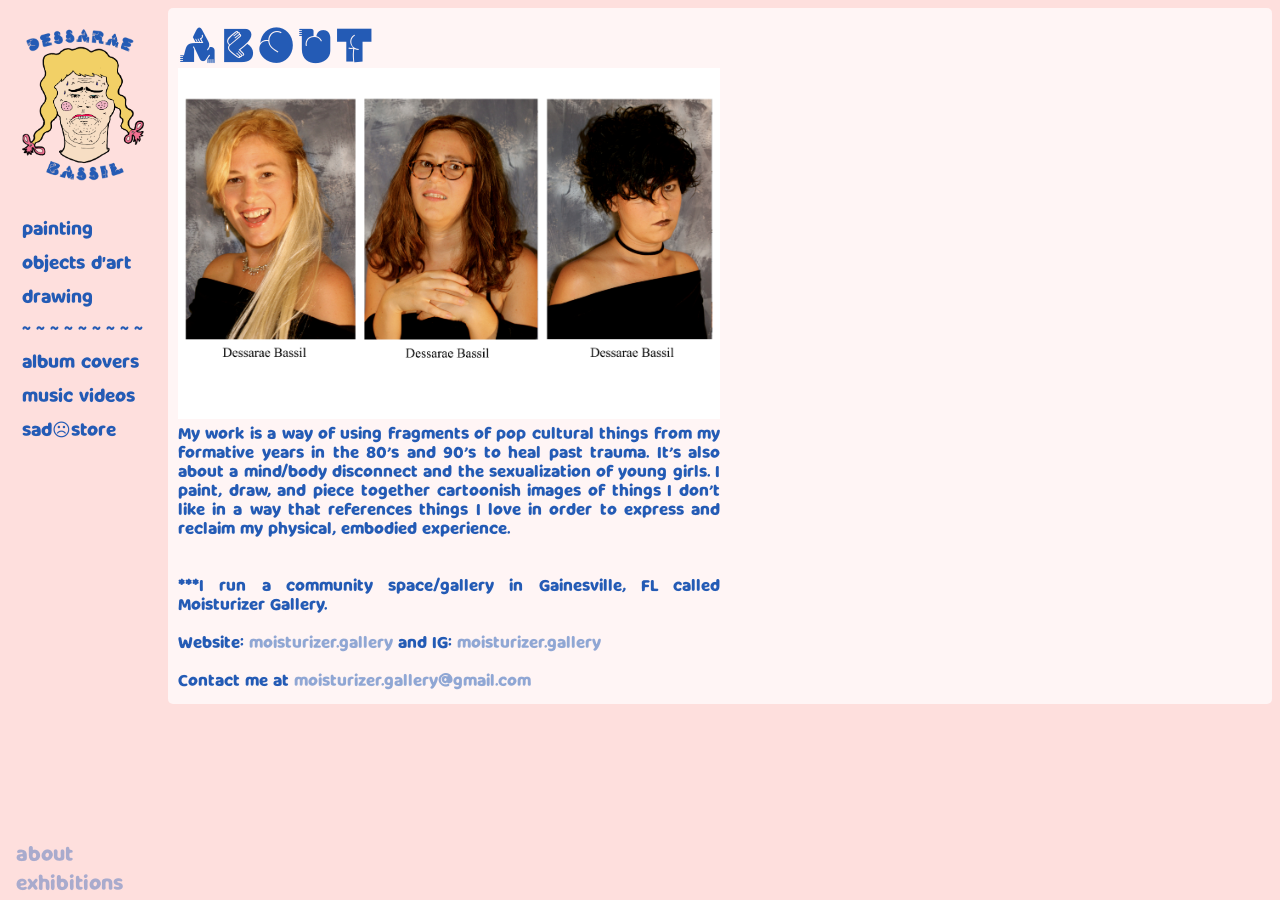
==== about.html @ 689aecd7 "upload" ====
<!DOCTYPE html>
<html>
  <head>

      
      <title>Dessarae Bassil</title>
      
      <!--Favicon!-->
      <link rel="apple-touch-icon" sizes="180x180" href="favicon/apple-touch-icon.png">
      <link rel="icon" type="image/png" sizes="32x32" href="favicon/favicon-32x32.png">
      <link rel="icon" type="image/png" sizes="16x16" href="favicon/favicon-16x16.png">
      <link rel="manifest" href="favicon/site.webmanifest">
      
      <!--CSS 4 style 😎-->
      <link rel="stylesheet" href="style.css">
      
      <script src="http://code.jquery.com/jquery-1.9.1.js"></script>
      <script type='text/javascript' src='imgfull.js'></script>
      
  </head>
  <body>      
      


<!-- Side navigation -->
<div class="sidenav">
    <a href="http://www.desbassil.com/"><img class="logo" src="images/deslogo.png"></a>
    <br>

    <a href="painting.html">painting</a>
  <a href="objects.html">objects d'art</a>
      <a href="drawing.html">drawing</a>
    <p class="navSpacer">~ ~ ~ ~ ~ ~ ~ ~ ~</p>
  <a href="albumcovers.html">album covers</a>
  <a href="musicvideos.html">music videos</a>
  <a href="sadstore.html">sad&#9785;store</a>
    
    
    
        <div class="navfooter">
            <div class="about"><a href="about.html">about</a><br><a href="exhibitions.html">exhibitions</a></div>
                
            
        
        </div>
</div>

<!-- Page content -->
<div class="main">
    
    <h1 class="cat">about</h1>
    
    <div class="imageContainer"> 
       <img class="portrait" src="images/des_portrait.jpg">
    </div>
    <div class="abouttext">
    <p class="title">My work is a way of using fragments of pop cultural things from my formative years in the 80’s and 90’s to heal past trauma. It’s also about a mind/body disconnect and the sexualization of young girls. I paint, draw, and piece together cartoonish images of things I don’t like in a way that references things I love in order to express and reclaim my physical, embodied experience.
    <br>
    <br>
        <br>
    ***I run a community space/gallery in Gainesville, FL called Moisturizer Gallery.
        <br><br>
Website: <a href="https://moisturizer.gallery/" target="_blank">moisturizer.gallery</a> and IG: <a href="https://www.instagram.com/moisturizer.gallery/" target="_blank">moisturizer.gallery </a>
        <br><br>
Contact me at <a href="mailto:moisturizer.gallery@gmail.com">moisturizer.gallery@gmail.com</a></p> <p class="medium"></p>
        </div>
    
</div>
      
        </body>
    
    
    
</html>
---- style.css ----
body {
    background-color: #fedfdd;
}

img{
    user-select: none;
    user-drag: none;
    -moz-user-select: none;
    -webkit-user-drag: none;
    -webkit-user-select: none;
    -ms-user-select: none; 
}

/* The sidebar menu */
.sidenav {
  height: 100%; /* Full-height: remove this if you want "auto" height */
  width: 160px; /* Set the width of the sidebar */
  position: fixed; /* Fixed Sidebar (stay in place on scroll) */
  z-index: 1; /* Stay on top */
  top: 0; /* Stay at the top */
  left: 0;
  background-color: #fedfdd; /* soft pink */
  overflow-x: hidden; /* Disable horizontal scroll */
  padding-top: 20px;
}

.navSpacer {
    font-family: "milkyNiceCLean";
    color: #245BB5;
    margin-top: 0px;
    margin-bottom: 0px;
    padding: 6px 16px 6px 22px;
}

.logo {
    width: 100%;
}

/* The navigation menu links */
.sidenav a {
  padding: 6px 16px 6px 22px;
  text-decoration: none;
  font-size: 18px;
  color: #245BB5;
  display: block;
    font-family: "milkyNiceClean"
}

/* When you mouse over the navigation links, change their color */
.sidenav a:hover {
  color: #F2D066;
}

/* Style page content */
.main {
  margin-left: 160px; /* Same as the width of the sidebar */
  padding: 10px 10px;
    background-color: #FFF5F5;
    border-radius: 5px;
    
}

/* On smaller screens, where height is less than 450px, change the style of the sidebar (less padding and a smaller font size) */
@media screen and (max-height: 450px) {
  .sidenav {padding-top: 15px;}
  .sidenav a {font-size: 18px;}
    .cat {font-size: 20px;}
}
.catHome {font-size: 20px;}
}


.imageContainer {
    margin-top: 15px;
}

.imageContainerCentered {
    margin-top: 15px;
    text-align: center;
}

/* INACTIVE -- makes image bigger on hover
.imageContainer > img:hover {
  width: 40%;
    min-width: 400px;
    max-width: 600px;
}
*/




/* fonts */

@font-face {
    font-family: "typefessePleine";
    src: url("fonts/Typefesse_Pleine.woff");
}

@font-face {
    font-family: "typefesseClaire";
    src: url("fonts/Typefesse_Claire-Obscure.woff");
}

@font-face {
    font-family: "typefesseClaire";
    src: url("fonts/Typefesse_Claire-Obscure.woff");
}

@font-face {
    font-family: "milkyNice";
    src: url("fonts/MilkyNice.otf");
}

@font-face {
    font-family: "milkyNiceClean";
    src: url("fonts/MilkyNice-Clean.otf");
}

@font-face {
    font-family: "comicsans";
    src: url("fonts/comicbd.ttf");
}


/*Category header styling*/
.cat {
    font-family: "typefessePleine";
    font-weight: 1;
    font-size: 50px;
    margin-top: -5px;
    margin-bottom: -5px;
    color: #245BB5;
}

.catHome{
    font-family: "typefessePleine";
    font-weight: 1;
    font-size: 50px;
    margin-top: -5px;
    margin-bottom: -5px;
    color: #245BB5;
    text-align: center;
}

.title {
    font-family: "milkyNiceClean";
    color: #245BB5;
    font-weight: 100;
    margin-top: 0px;

    margin-bottom: 0px;
    border-radius: 0px 0px 5px 5px;
}

.title a{
    color: #245BB5;
    opacity: 50%;
    text-decoration: none;
}

.title a:hover{
    color: #F2D066;
    opacity: 100%;
}

.medium {
    font-family: "milkyNiceClean";
    color: #245BB5;
    font-size: 12px;
    opacity: 50%;
    font-weight: 100;
    margin-top: 0px;
    padding-bottom: 5px;
    margin-bottom: 0px;
    border-radius: 0px 0px 5px 5px;
}

.borderSpacer {
  height: 5px;
  width: 100%;
  background-color: #fedfdd;
    border-radius: 15px
}

.navfooter {
    position: fixed;
    width: 160px;
    bottom: 10px;
    font-size: 9px;
    font-family: "milkyNiceClean";
    color: #D179AF;
    opacity: 55%;
    padding: 6px 16px 6px 16px;
}

.navfooter a{
    color: #7166D1;
    opacity:70%;
    padding: 0px;
    font-size: 9px;
    display: inline;
}

.navfooter a:hover{
    color: #7166D1;
    opacity: 100%;
}

.desCopy{
    font-size: 12px;
    display: inline;
}

.about{
    margin-bottom: -15px;
    line-height: 25px;
}

.about a{
    font-size: 20px;
    color: #245BB5;
}

.abouttext{
    width: 50%;
    max-width: 700px;
    min-width: 300px;
    text-align: justify
}
.copyright {
    font-family: "comicsans";
    display: inline;
    font-size: 12px;
}

.portrait{
    width: 50%;
    min-width: 300px;
    max-width: 700px;
}

.homeimg{
    height: 325px;
    margin-right:-35px;
    margin-bottom: -20px;
}

.exhibitionList{
    font-family: "milkyNiceClean";
    color: #245BB5;
    font-weight: 100;
    margin-top: -10px;
    line-height: 22px;
    margin-bottom: 0px;
    border-radius: 0px 0px 5px 5px;
    opacity: 80%;
}









/* Copy/pasted CSS from the JS code for viewing images full screen */

/* ddfullscreenimageviewer */
body.revealviewer {
  overflow: hidden;
}
#fullscreencanvas {
  position: fixed;
  left: 0;
  top: 0;
  width: 100%;
  height: 100%;
  width: 100vw;
  height: 100vh;
  visibility: hidden;
  opacity: 0;
  background: #E8FFE8;
  z-index: 9000;
  pointer-events: none;
  display: block;
  transition: opacity .3s, visibility 0s .3s;
}
body.revealviewer #fullscreencanvas {
  opacity: 1;
  pointer-events: auto;
  visibility: visible;
  transition: opacity .5s, visibility 0s .0s;
}
#fullscreenimagearea {
  position: relative;
  width: 100%;
  height: 100%;
  display: flex;
  align-items: center;
  justify-content: center;
}
#fullscreencanvas img {
  position: relative;
  cursor: pointer;
  transition: all .5s;
}
div#closeviewer {
/* Large x close button  */
  width: 35px;
  height: 35px;
  overflow: hidden;
  display: block;
  position: fixed;
  cursor: pointer;
  text-indent: -1000px;
  z-index: 100000;
  top: 10px;
  right: 10px;
}
div#closeviewer::before, div#closeviewer::after {
/* render large cross inside close button */
  content: "";
  display: block;
  position: absolute;
  width: 100%;
  height: 6px;
  background: #245BB5;
  top: 50%;
  opacity: 0;
  margin-top: -3px;
  -webkit-transform: rotate(0deg);
  transform: rotate(0deg);
  transition: transform .5s, opacity .5s;
}
body.revealviewer div#closeviewer::before {
  -webkit-transform: rotate(-45deg);
  transform: rotate(-45deg);
  opacity: 1;
}
body.revealviewer div#closeviewer::after {
  -webkit-transform: rotate(-135deg);
  transform: rotate(-135deg);
  opacity: 1;
}
/* Loading DIV CSS */
#fullimageloadingdiv, #zoomioloadingdiv {
  position: fixed;
  width: 100%;
  height: 100%;
  left: 0;
  top: 0;
  visibility: hidden;
  overflow: hidden;
  display: flex;
  pointer-events: none;
  z-index: 10000;
  align-items: center;
  justify-content: center;
  background: white;
}
#fullimageloadingdiv .spinner {
  width: 40px;
  height: 40px;
  margin: 100px auto;
  background-color: #E8FFE8;
  border-radius: 100%;
  -webkit-animation: sk-scaleout 1.0s infinite ease-in-out;
  animation: sk-scaleout 1.0s infinite ease-in-out;
}
@-webkit-keyframes sk-scaleout {
  0% {
    -webkit-transform: scale(0);
  }
  100% {
    -webkit-transform: scale(1.0);
    opacity: 0;
  }
}
@keyframes sk-scaleout {
  0% {
    -webkit-transform: scale(0);
    transform: scale(0);
  }
  100% {
    -webkit-transform: scale(1.0);
    transform: scale(1.0);
    opacity: 0;
  }
}
/* zoomio */
#zoomiocontainer {
/* container containing enlarged image (native sized image) */
  position: absolute;
  z-index: 9999;
  overflow: hidden;
  background: #E8FFE8;
  visibility: visible;
}
#zoomiocontainer img {
/* image inside zoom container */
  width: auto;
  height: auto !important;
  position: absolute !important;
  display: block !important;
  cursor: move;
}
.disablepointer {
  pointer-events: none;
}
#zoomiocontainer.mobileclass {
/* CSS class added to zoom container on mobile OS */
  overflow: scroll;
  -webkit-overflow-scrolling: touch;
}
#zoomioloadingdiv .spinner {
  width: 40px;
  height: 40px;
  margin: 100px auto;
  background-color: #333;
  border-radius: 100%;
  -webkit-animation: sk-scaleout 1.0s infinite ease-in-out;
  animation: sk-scaleout 1.0s infinite ease-in-out;
}
@-webkit-keyframes sk-scaleout {
  0% {
    -webkit-transform: scale(0);
  }
  100% {
    -webkit-transform: scale(1.0);
    opacity: 0;
  }
}
@keyframes sk-scaleout {
  0% {
    -webkit-transform: scale(0);
    transform: scale(0);
  }
  100% {
    -webkit-transform: scale(1.0);
    transform: scale(1.0);
    opacity: 0;
  }
}
/* opsional */
.thumbnails {
  cursor: zoom-in;
    height: 300px;
}
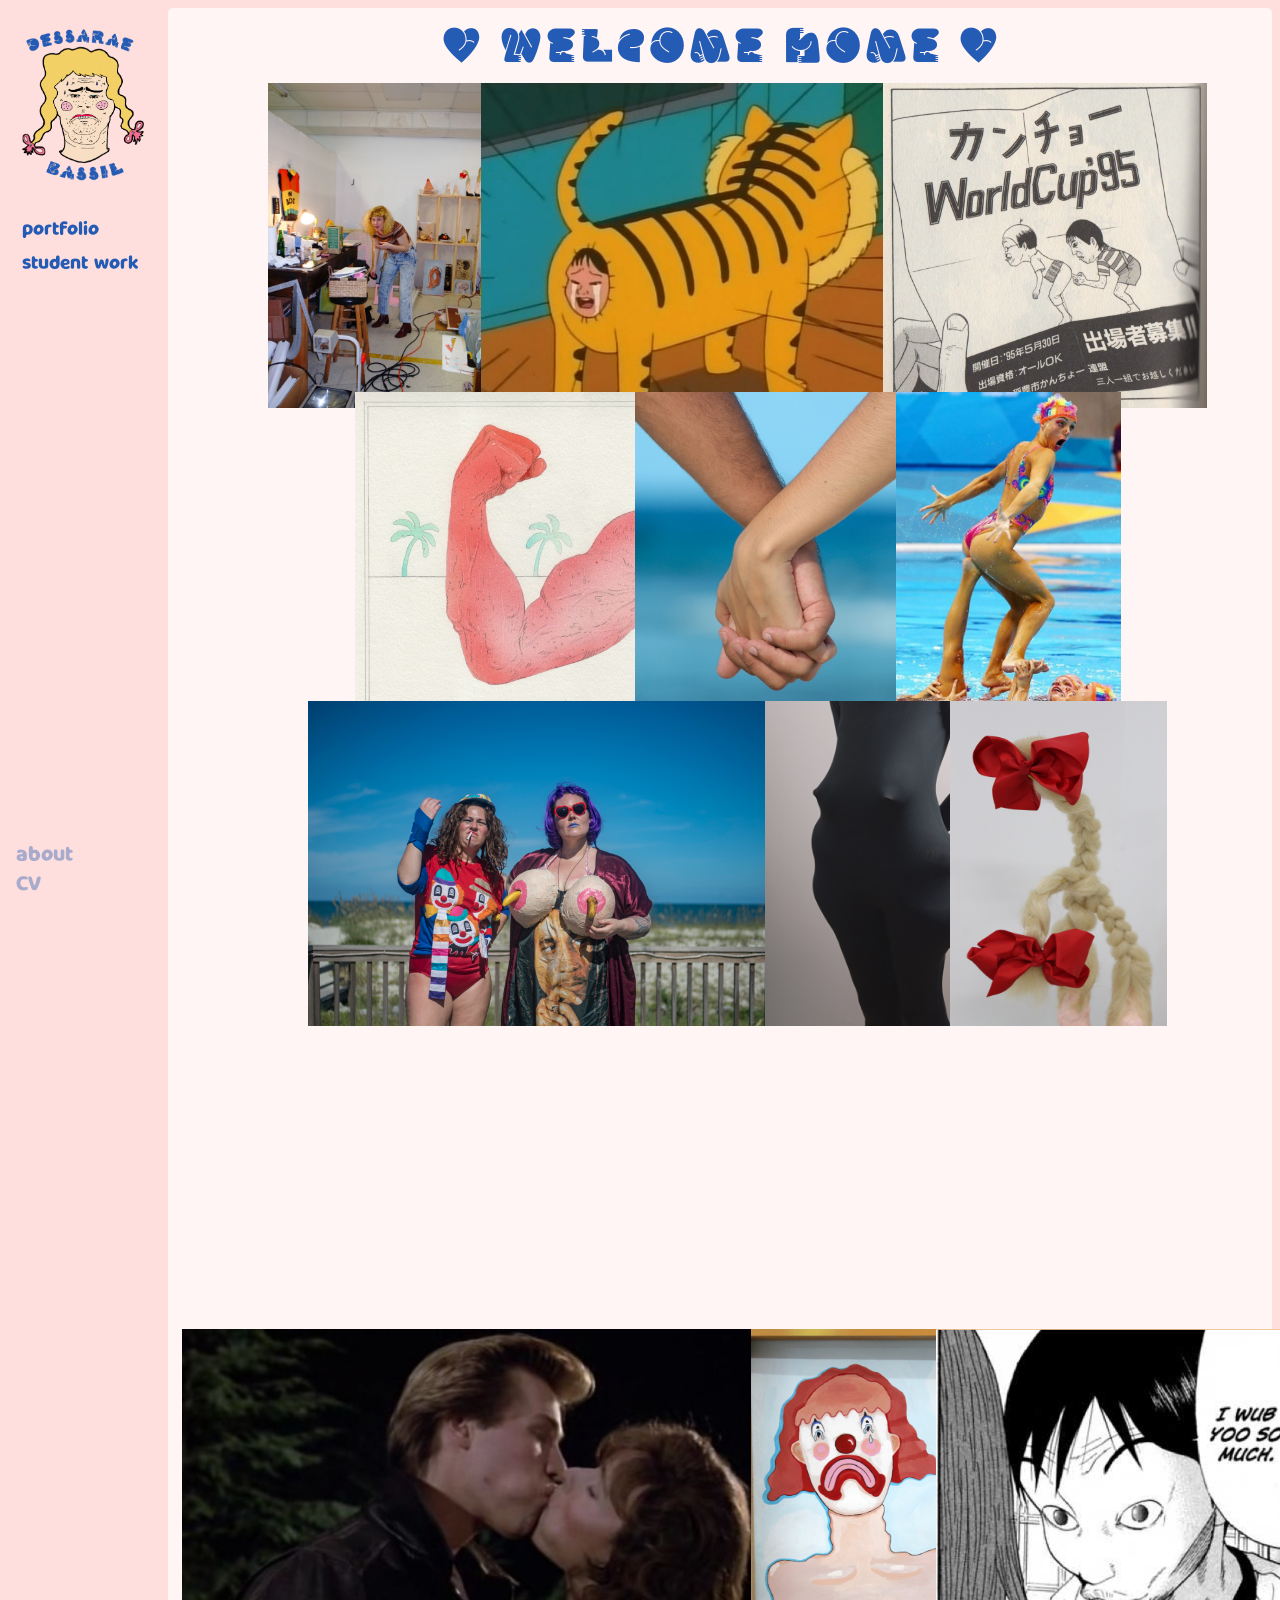
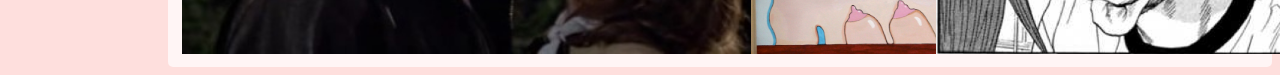
==== commit 3055e284: "Update about.html" ====
--- a/about.html
+++ b/about.html
@@ -27,18 +27,14 @@
     <a href="http://www.desbassil.com/"><img class="logo" src="images/deslogo.png"></a>
     <br>
 
-    <a href="painting.html">painting</a>
-  <a href="objects.html">objects d'art</a>
-      <a href="drawing.html">drawing</a>
-    <p class="navSpacer">~ ~ ~ ~ ~ ~ ~ ~ ~</p>
-  <a href="albumcovers.html">album covers</a>
-  <a href="musicvideos.html">music videos</a>
-  <a href="sadstore.html">sad&#9785;store</a>
+    <a href="https://drive.google.com/drive/folders/1gKyrLDN_rhjqAeA60hhjHjp_40tUdDio?usp=share_link" target="_blank">portfolio</a>
+    <a href="https://drive.google.com/drive/folders/1v84iVUXpXrWi0jJuYFeFX-sxOpY9Ii22?usp=share_link" target="_blank">student work</a>
     
     
     
         <div class="navfooter">
-            <div class="about"><a href="about.html">about</a><br><a href="exhibitions.html">exhibitions</a></div>
+            <div class="about"><a href="about.html">about</a>
+                <br><a href="https://drive.google.com/drive/folders/1U5FYYluUemfCTax7ciSStBxe0zQ8QB4K?usp=share_link" target="_blank">CV</a></div>
                 
             
         
@@ -48,25 +44,36 @@
 <!-- Page content -->
 <div class="main">
     
-    <h1 class="cat">about</h1>
+    <h1 class="catHome"><3 welcome home <3</h1>
     
-    <div class="imageContainer"> 
-       <img class="portrait" src="images/des_portrait.jpg">
+  <div class="imageContainerCentered"> 
+      
+      
+      
+       <img class="homeimg" src="images/home/R0015004%20(1).JPG">
+      <img class="homeimg" src="images/home/tumblr_lq93u5k0Cx1qg7jcvo1_500.jpg">
+      <img class="homeimg" src="images/home/tumblr_lmjs33fVsa1qabyyyo1_500.jpg">
+      <img class="homeimg" src="images/home/tumblr_lp0d3kCAq31r0rohfo1_500.jpg">
+      
+      <img class="homeimg" src="images/home/tumblr_m3zydkQTLa1qg7jcvo1_500.jpg">
+      <img class="homeimg" src="images/home/tumblr_n7h5kkMhkf1qg7jcvo1_500.jpg">
+      <img class="homeimg" src="images/home/KGP1767.jpg">
+      <img class="homeimg" src="images/home/tumblr_n801fhb5HI1qcz8zio1_500.jpg">
+      <img class="homeimg" src="images/home/IMG_0364.jpg">
+      
+      <iframe width="560" height="315" src="https://www.youtube.com/embed/uZ5VNXIiv1c?autoplay=1&mute=1&loop=1&modestbranding=1&autohide=1&showinfo=0" frameborder="0" allow="accelerometer; autoplay; clipboard-write; encrypted-media; gyroscope; picture-in-picture" allowfullscreen></iframe>
+      
+      <img class="homeimg" src="images/home/tumblr_muvx2hEpKQ1qg7jcvo1_500.jpg">
+      <img class="homeimg" src="images/home/IMG_0367.jpg">
+      <img class="homeimg" src="images/home/tumblr_msxajduQo61qg7jcvo1_500.png">
+      
+      
     </div>
-    <div class="abouttext">
-    <p class="title">My work is a way of using fragments of pop cultural things from my formative years in the 80’s and 90’s to heal past trauma. It’s also about a mind/body disconnect and the sexualization of young girls. I paint, draw, and piece together cartoonish images of things I don’t like in a way that references things I love in order to express and reclaim my physical, embodied experience.
-    <br>
-    <br>
-        <br>
-    ***I run a community space/gallery in Gainesville, FL called Moisturizer Gallery.
-        <br><br>
-Website: <a href="https://moisturizer.gallery/" target="_blank">moisturizer.gallery</a> and IG: <a href="https://www.instagram.com/moisturizer.gallery/" target="_blank">moisturizer.gallery </a>
-        <br><br>
-Contact me at <a href="mailto:moisturizer.gallery@gmail.com">moisturizer.gallery@gmail.com</a></p> <p class="medium"></p>
-        </div>
+    <p class="title"> <br></p>
+
+    
     
 </div>
-      
         </body>
     
     
